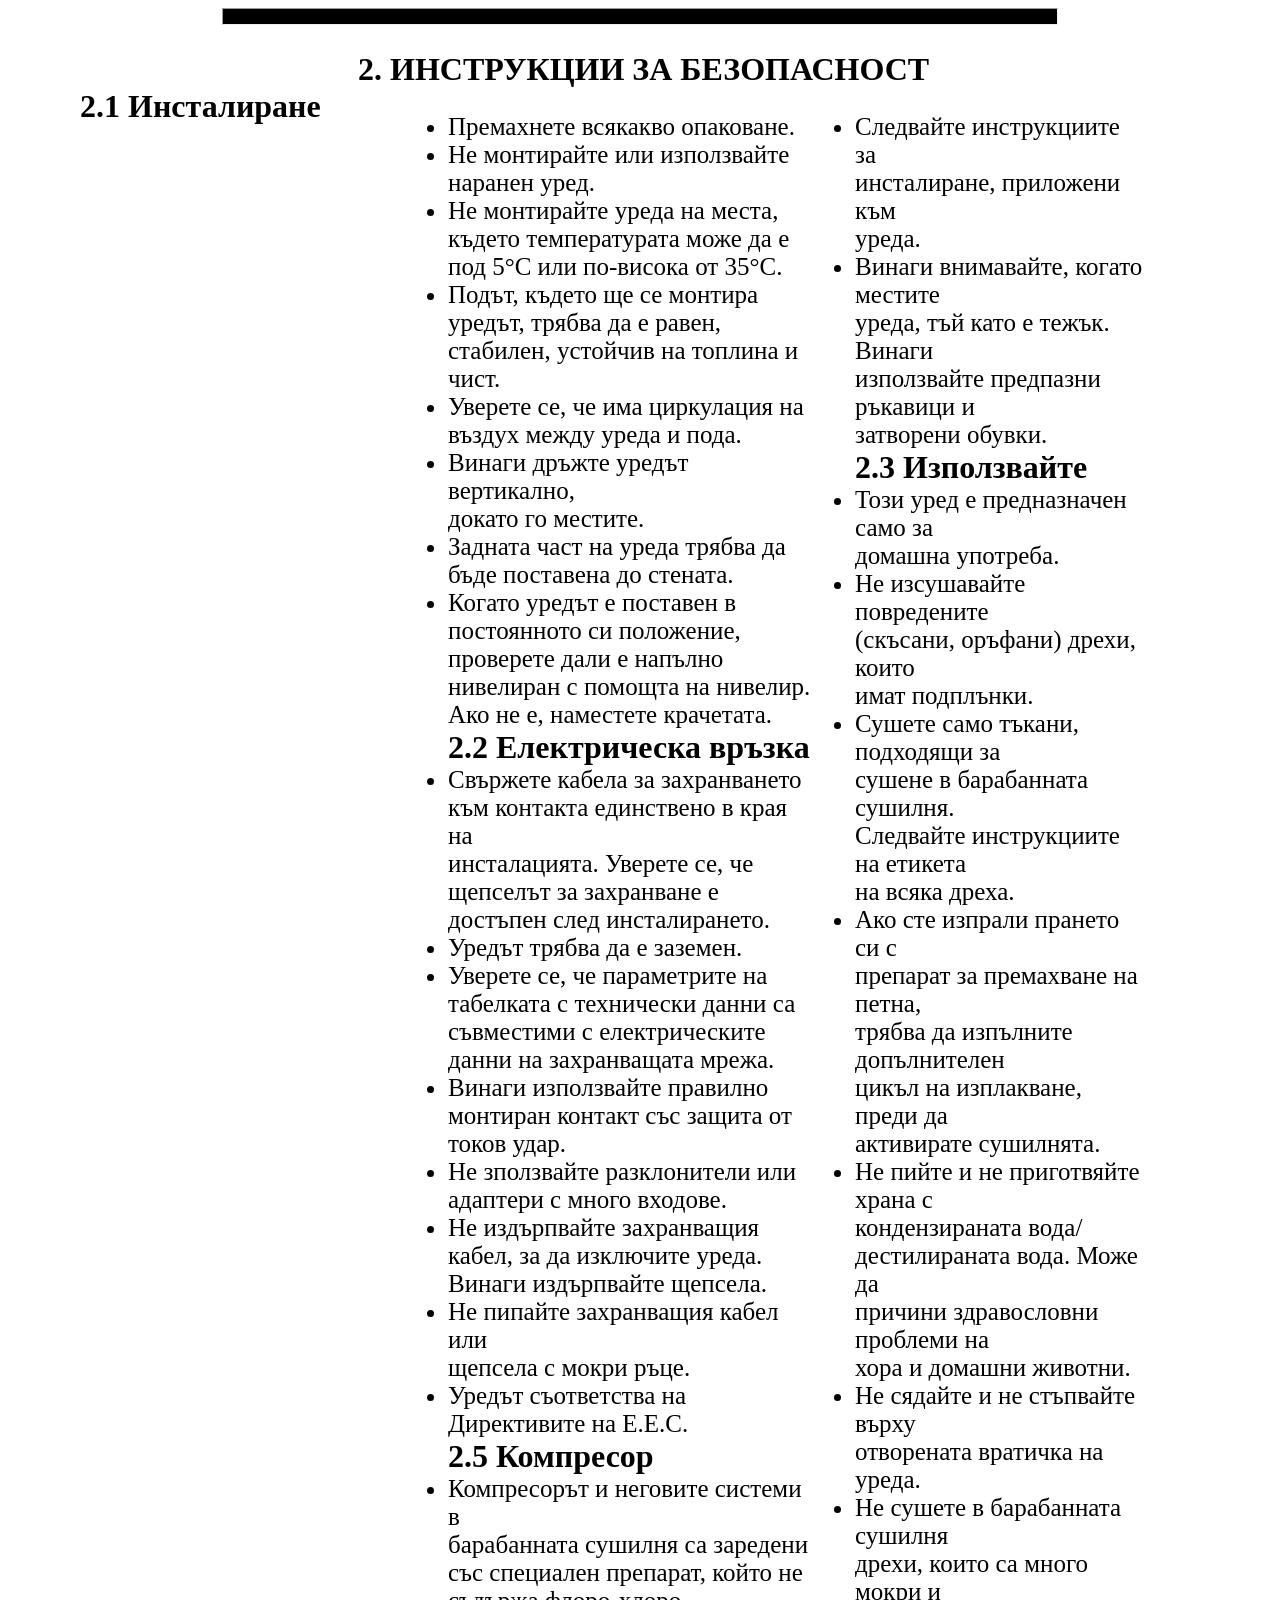
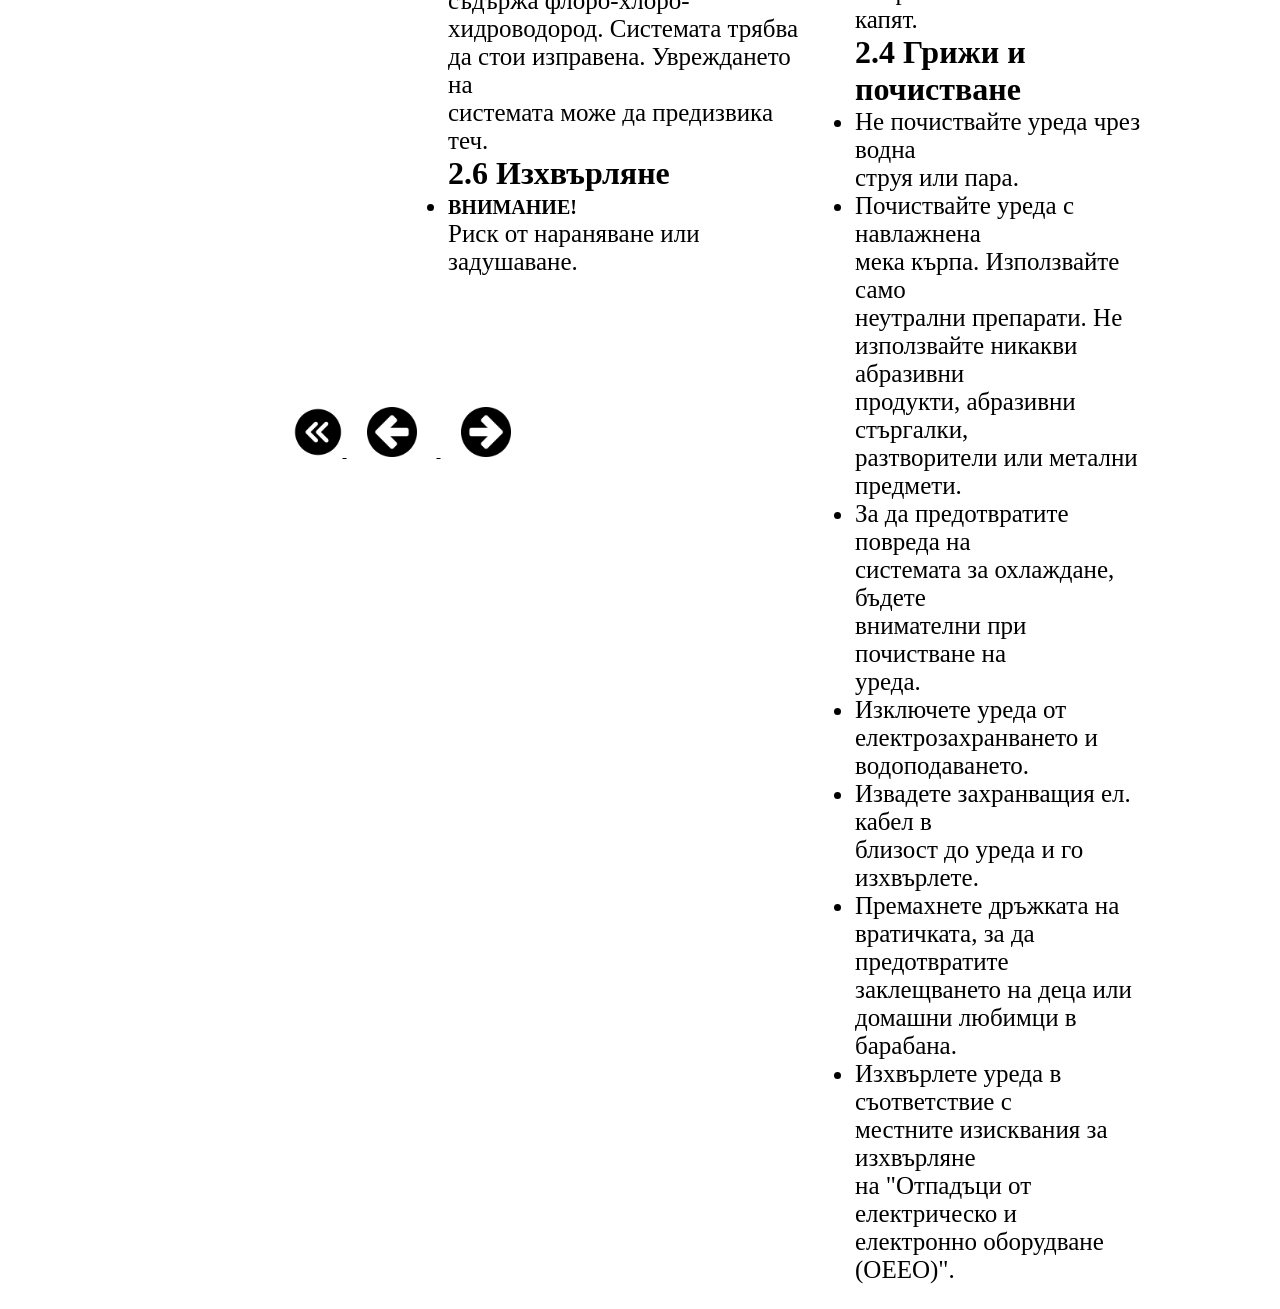
==== Page3.html @ 16ee66df "Project First Commit" ====
﻿<!DOCTYPE html>

<html lang="en" xmlns="http://www.w3.org/1999/xhtml">
<head>
    <meta charset="utf-8" />
    <title>ИНСТРУКЦИИ ЗА БЕЗОПАСНОСТ</title>
    <link rel="stylesheet" href="StyleSheet1.css" />
</head>
<body>
    <hr style="background-color: black; color: dimgray;" size="17" width="66%" id="ref2"/>
    <br />
    <div style="font-size:32px; margin-left: 350px">
        <b>2.&nbsp;ИНСТРУКЦИИ ЗА БЕЗОПАСНОСТ</b><br />
        <b style="margin-left: -735px">2.1 Инсталиране</b>

        <style>
            .textleft {
                width: 50%;
                float: left;
            }

            .textright {
                width: 50%;
                float: right;
            }

            .textheader {
                list-style-type: none;
            }
        </style>
        <div class="textleft" style="font-size: 25px">
            <ul type="disc" style="margin-left: 50px; font-size: 25px">
                <li>
                    Премахнете всякакво опаковане.
                </li>
                <li>
                    Не монтирайте или използвайте <br />
                    наранен уред. <br />
                </li>
                <li>
                    Не монтирайте уреда на места,  <br />
                    където температурата може да е  <br />
                    под 5°C или по-висока от 35°C.  <br />
                </li>
                <li>
                    Подът, където ще се монтира <br />
                    уредът, трябва да е равен, <br />
                    стабилен, устойчив на топлина и <br />
                    чист.
                </li>
                <li>
                    Уверете се, че има циркулация на <br />
                    въздух между уреда и пода. <br />
                </li>
                <li>
                    Винаги дръжте уредът вертикално, <br />
                    докато го местите. <br />
                </li>
                <li>
                    Задната част на уреда трябва да <br />
                    бъде поставена до стената. <br />
                </li>
                <li>
                    Когато уредът е поставен в <br />
                    постоянното си положение, <br />
                    проверете дали е напълно <br />
                    нивелиран с помощта на нивелир. <br />
                    Ако не е, наместете крачетата. <br />
                </li>
                <li class="textheader">
                    <b style="font-size: 32px; list-style-type: none">2.2 Електрическа връзка</b>
                </li>
                <li>
                    Свържете кабела за захранването <br />
                    към контакта единствено в края на <br />
                    инсталацията. Уверете се, че <br />
                    щепселът за захранване е <br />
                    достъпен след инсталирането. <br />
                </li>
                <li>
                    Уредът трябва да е заземен. <br />
                </li>
                <li>
                    Уверете се, че параметрите на <br />
                    табелката с технически данни са <br />
                    съвместими с електрическите <br />
                    данни на захранващата мрежа. <br />
                </li>
                <li>
                    Винаги използвайте правилно <br />
                    монтиран контакт със защита от <br />
                    токов удар. <br />
                </li>
                <li>
                    Не зползвайте разклонители или <br />
                    адаптери с много входове. <br />
                </li>
                <li>
                    Не издърпвайте захранващия <br />
                    кабел, за да изключите уреда. <br />
                    Винаги издърпвайте щепсела. <br />
                </li>
                <li>
                    Не пипайте захранващия кабел или <br />
                    щепсела с мокри ръце. <br />
                </li>
                <li>
                    Уредът съответства на <br />
                    Директивите на E.E.C. <br />
                </li>
                <li class="textheader">
                    <b style="font-size: 32px; list-style-type: none">2.5 Компресор</b>
                </li>
                <li>
                    Компресорът и неговите системи в <br />
                    барабанната сушилня са заредени <br />
                    със специален препарат, който не <br />
                    съдържа флоро-хлоро- <br />
                    хидроводород. Системата трябва <br />
                    да стои изправена. Увреждането на <br />
                    системата може да предизвика теч. <br />
                </li>
                <li class="textheader">
                    <b style="font-size: 32px; list-style-type: none">2.6 Изхвърляне</b>
                </li>
                <li>
                    <b style="font-size: 20px">ВНИМАНИЕ!</b> <br />
                    Риск от нараняване или <br />
                    задушаване. <br />
                </li>
            </ul>
        </div>
        <div class="textright" style="font-size: 25px">
            <ul type="disc" style="margin-right: 125px; font-size: 25px">
                <li>
                    Следвайте инструкциите за <br />
                    инсталиране, приложени към <br />
                    уреда. <br />
                </li>
                <li>
                    Винаги внимавайте, когато местите  <br />
                    уреда, тъй като е тежък. Винаги <br />
                    използвайте предпазни ръкавици и <br />
                    затворени обувки. <br />
                </li>
                <li class="textheader">
                    <b style="font-size: 32px; list-style-type: none">2.3 Използвайте</b>
                </li>
                <li>
                    Този уред е предназначен само за <br />
                    домашна употреба. <br />
                </li>
                <li>
                    Не изсушавайте повредените <br />
                    (скъсани, оръфани) дрехи, които <br />
                    имат подплънки. <br />
                </li>
                <li>
                    Сушете само тъкани, подходящи за <br />
                    сушене в барабанната сушилня. <br />
                    Следвайте инструкциите на етикета <br />
                    на всяка дреха. <br />
                </li>
                <li>
                    Ако сте изпрали прането си с <br />
                    препарат за премахване на петна, <br />
                    трябва да изпълните допълнителен <br />
                    цикъл на изплакване, преди да <br />
                    активирате сушилнята. <br />
                </li>
                <li>
                    Не пийте и не приготвяйте храна с <br />
                    кондензираната вода/ <br />
                    дестилираната вода. Може да <br />
                    причини здравословни проблеми на <br />
                    хора и домашни животни. <br />
                </li>
                <li>
                    Не сядайте и не стъпвайте върху <br />
                    отворената вратичка на уреда. <br />
                </li>
                <li>
                    Не сушете в барабанната сушилня <br />
                    дрехи, които са много мокри и <br />
                    капят. <br />
                </li>
                <li class="textheader">
                    <b style="font-size: 32px; list-style-type: none">2.4 Грижи и почистване</b>
                </li>
                <li>
                    Не почиствайте уреда чрез водна <br />
                    струя или пара. <br />
                </li>
                <li>
                    Почиствайте уреда с навлажнена <br />
                    мека кърпа. Използвайте само <br />
                    неутрални препарати. Не <br />
                    използвайте никакви абразивни <br />
                    продукти, абразивни стъргалки, <br />
                    разтворители или метални <br />
                    предмети. <br />
                </li>
                <li>
                    За да предотвратите повреда на <br />
                    системата за охлаждане, бъдете <br />
                    внимателни при почистване на <br />
                    уреда. <br />
                </li>
                <li>
                    Изключете уреда от <br />
                    електрозахранването и <br />
                    водоподаването. <br />
                </li>
                <li>
                    Извадете захранващия ел. кабел в <br />
                    близост до уреда и го изхвърлете. <br />
                </li>
                <li>
                    Премахнете дръжката на <br />
                    вратичката, за да предотвратите <br />
                    заклещването на деца или <br />
                    домашни любимци в барабана. <br />
                </li>
                <li>
                    Изхвърлете уреда в съответствие с <br />
                    местните изисквания за изхвърляне <br />
                    на "Отпадъци от електрическо и <br />
                    електронно оборудване (ОЕЕО)". <br />
                </li>

            </ul>
        </div>
    </div> 
    <p style="opacity:0">
        breakroll <br />
        breakroll <br />
        breakroll <br />
        breakroll <br />
        breakroll <br />
    </p>
    <div align="center">
        <a href="MainPage.html">
            <img src="Images/MainPage.png" height="50" width="50" title="НАЧАЛО" />
        </a>
        <a href="Page2.html">
            <img src="Images/PreviousPage.png" height="50" width="50" hspace="20" title="ИНФОРМАЦИЯ ЗА СИГУРНОСТ" />
        </a>
        <a href="Page4.html">
            <img src="Images/NextPage.png" height="50" width="50" hspace="20" title="ОПИСАНИЕ НА ПРОДУКТА" />
        </a>

    </div>
</body>
</html>
---- StyleSheet1.css ----
﻿body {
   
}
#div1{
    margin-right: 330px;
}
#div2{
    margin-left: 330px;
}
#div3 {
    margin-left: 330px;
}
#div3list{
    margin-left: 50px;
}
#paragraph1{
    margin-left: 392px;
}
dd{
    font-size: 21px;
}

a{
    color: black;
}

#div4 {
    margin-left: 330px;
}
#paragraph2 {
    margin-left: 392px;
}
#reference:link
{
    text-decoration: none;
}


#reference:visited {
    text-decoration: none;
}


#reference:hover {
    text-decoration: none;
}


#reference:active {
    text-decoration: none;
}

#textleft{
    width: 50%;
    float: left;
}
#textright{
    width: 50%;
    float: right;
}
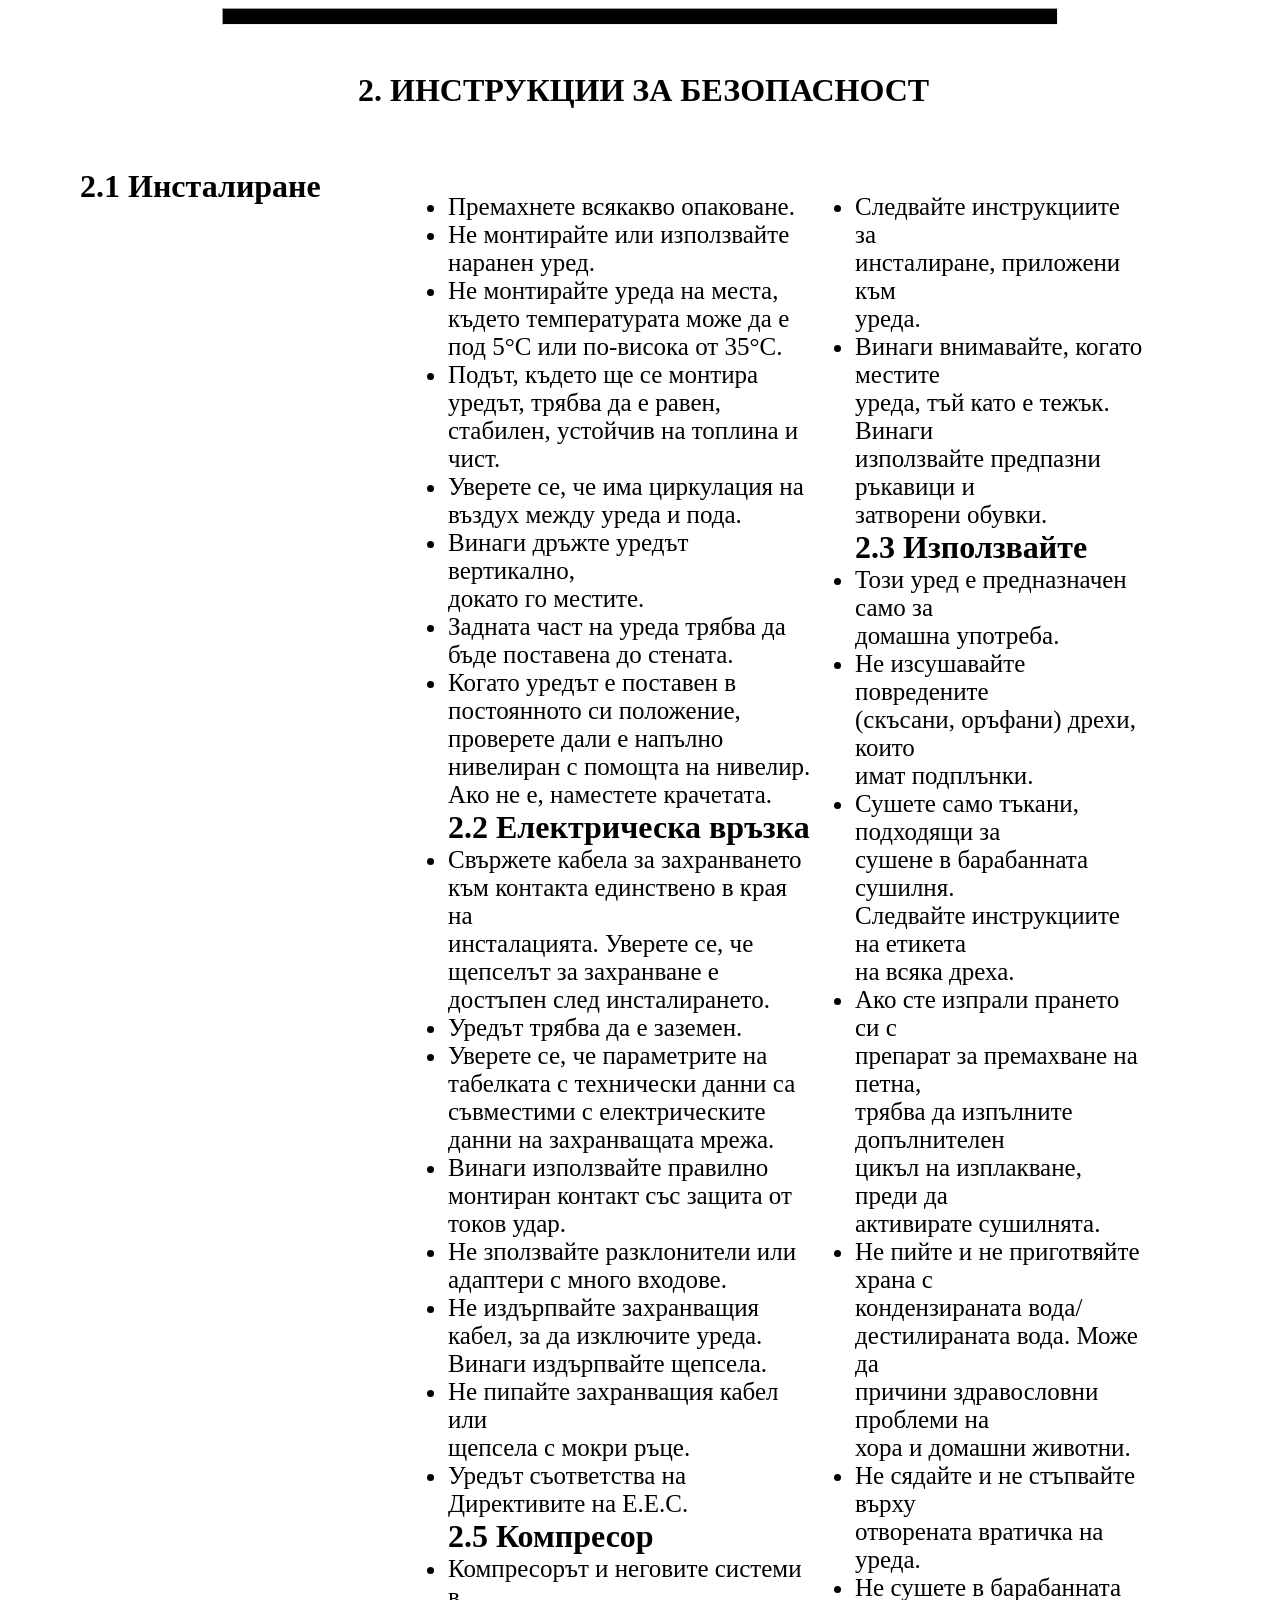
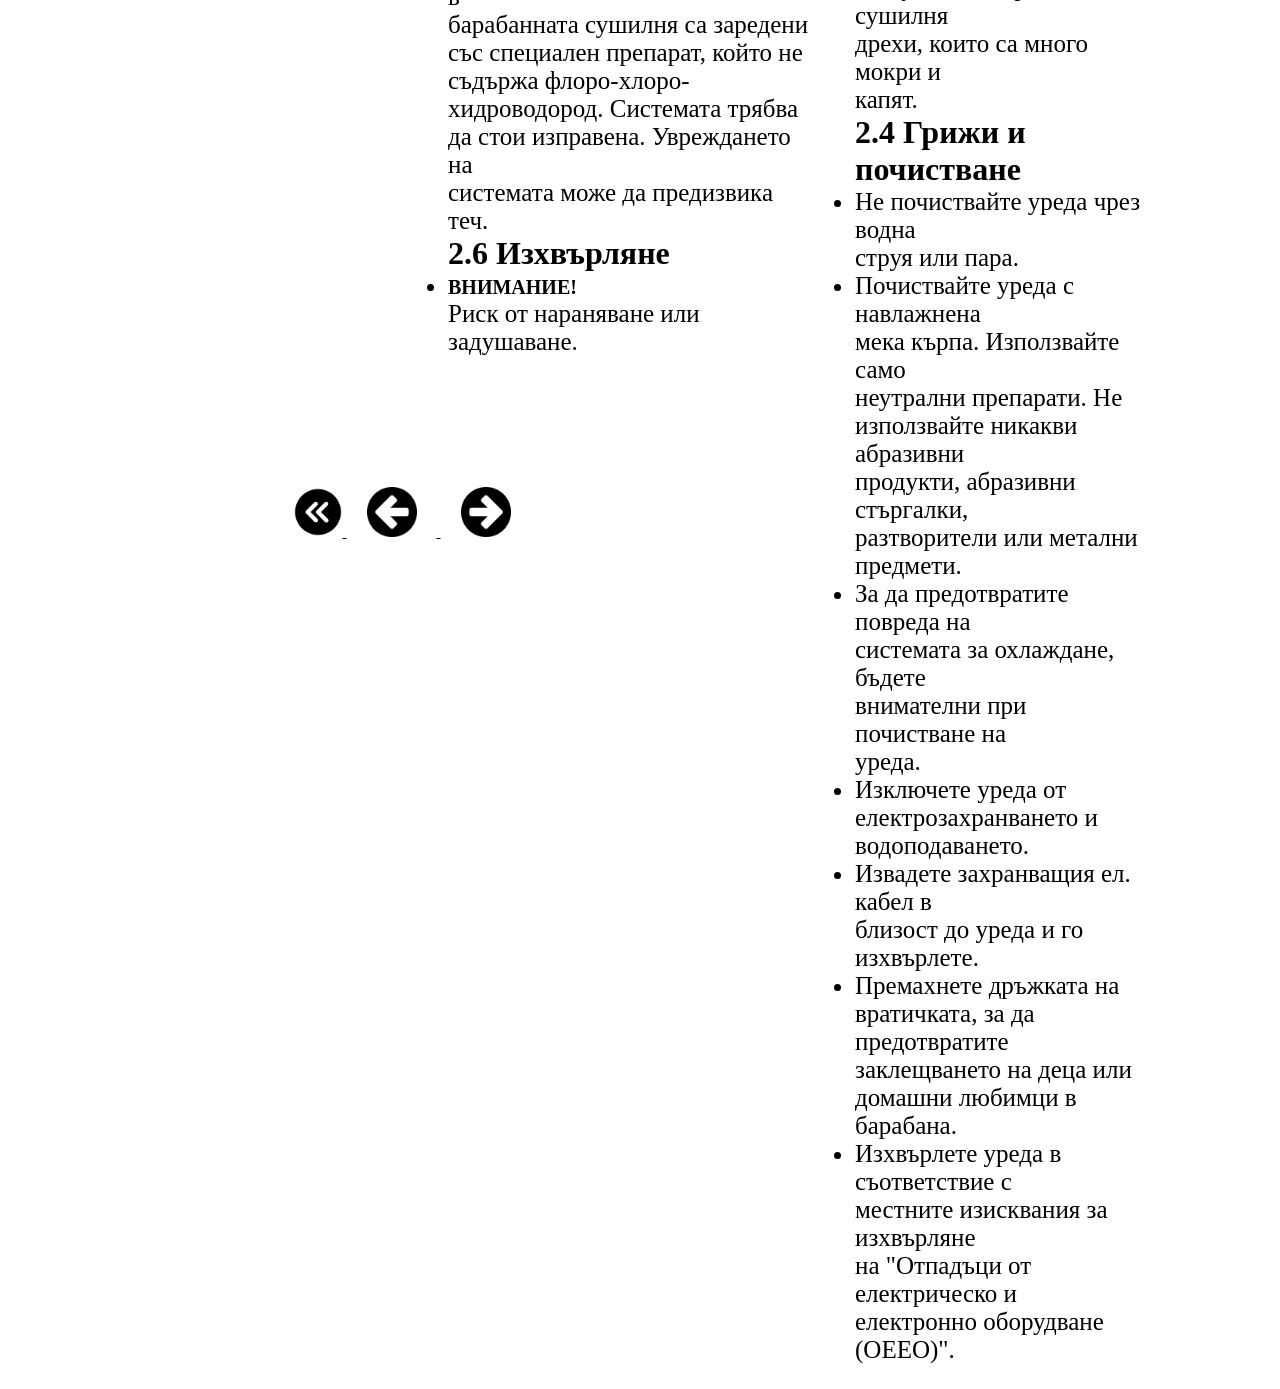
==== commit b6fd904a: "Added Header tags" ====
--- a/Page3.html
+++ b/Page3.html
@@ -9,8 +9,8 @@
 <body>
     <hr style="background-color: black; color: dimgray;" size="17" width="66%" id="ref2"/>
     <br />
-    <div style="font-size:32px; margin-left: 350px">
-        <b>2.&nbsp;ИНСТРУКЦИИ ЗА БЕЗОПАСНОСТ</b><br />
+    <div style="font-size:32px; margin-left: 350px"  width="66.6%">
+        <h1 style="font-size: 32px"><b>2.&nbsp;ИНСТРУКЦИИ ЗА БЕЗОПАСНОСТ</b></h1><br />
         <b style="margin-left: -735px">2.1 Инсталиране</b>
 
         <style>
@@ -28,7 +28,7 @@
                 list-style-type: none;
             }
         </style>
-        <div class="textleft" style="font-size: 25px">
+        <div class="textleft" style="font-size: 25px"  width="66.6%">
             <ul type="disc" style="margin-left: 50px; font-size: 25px">
                 <li>
                     Премахнете всякакво опаковане.
@@ -130,7 +130,7 @@
                 </li>
             </ul>
         </div>
-        <div class="textright" style="font-size: 25px">
+        <div class="textright" style="font-size: 25px"  width="66.6%">
             <ul type="disc" style="margin-right: 125px; font-size: 25px">
                 <li>
                     Следвайте инструкциите за <br />
@@ -238,7 +238,7 @@
         breakroll <br />
         breakroll <br />
     </p>
-    <div align="center">
+    <div align="center"  width="66.6%">
         <a href="MainPage.html">
             <img src="Images/MainPage.png" height="50" width="50" title="НАЧАЛО" />
         </a>
--- a/StyleSheet1.css
+++ b/StyleSheet1.css
@@ -1,5 +1,5 @@
 ﻿body {
-   
+    
 }
 #div1{
     margin-right: 330px;
